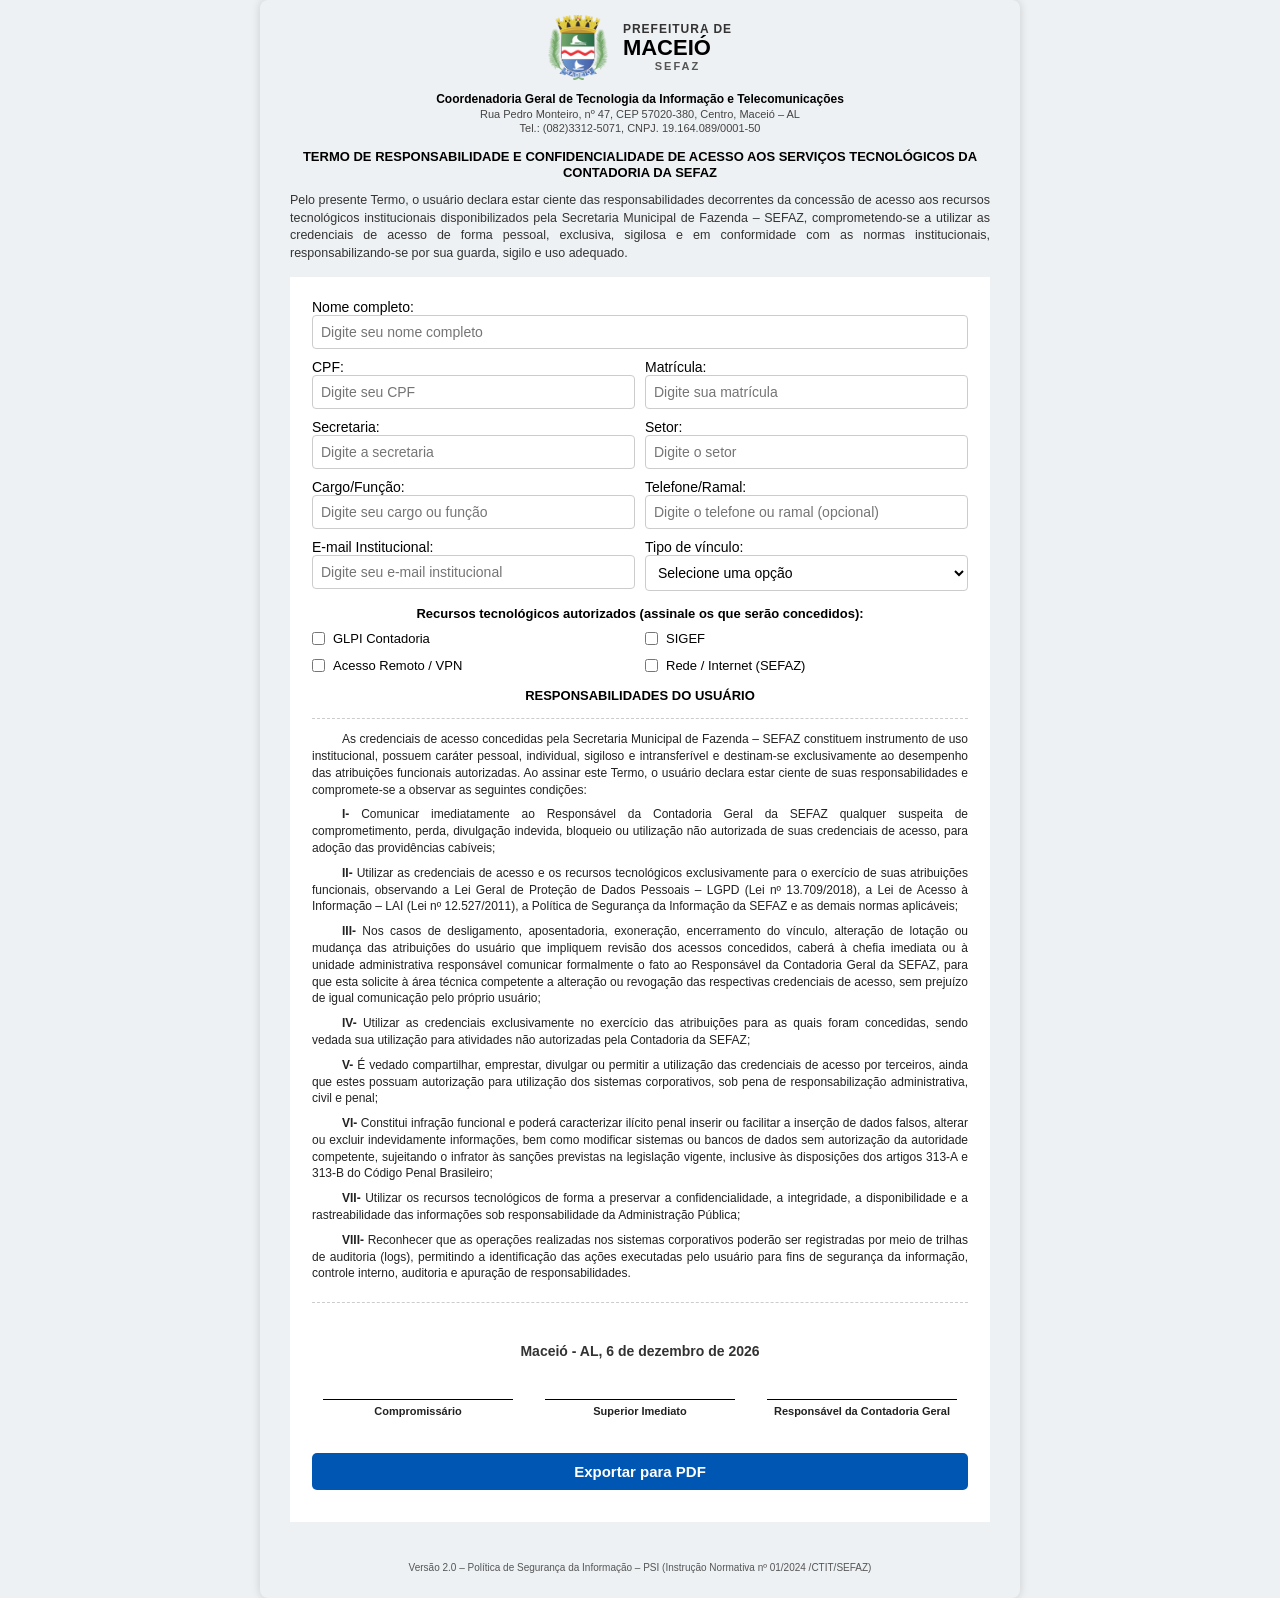
==== src/termo-contadoria/index.html @ 8eda97f9 "refactor: ajusta estrutura de pastas" ====
<!DOCTYPE html>
<html lang="pt-BR">

<head>
    <meta charset="UTF-8">
    <meta name="viewport" content="width=device-width, initial-scale=1.0">
    <title>Termo de Responsabilidade - Contadoria SEFAZ</title>
    <link rel="stylesheet" href="style.css">
</head>

<body>

    <!-- Estrutura de Tabela para Repetição Nativa do Rodapé no PDF -->
    <table class="tabela-impressao-layout">
        
        <!-- O tfoot é impresso automaticamente no fim de TODAS as páginas -->
        <tfoot>
            <tr>
                <td>
                    <div class="espacador-rodape"></div>
                    <p class="rodape-versao">
                        Versão 2.0 – Política de Segurança da Informação – PSI (Instrução Normativa nº 01/2024 /CTIT/SEFAZ)
                    </p>
                </td>
            </tr>
        </tfoot>

        <!-- O corpo da tabela carrega todo o seu formulário -->
        <tbody>
            <tr>
                <td>

                    <div class="cabecalho-institucional">
                        <div class="bloco-logo">
                            <img src="logo_prefeitura_de_maceio.png" alt="Brasão de Maceió" class="logo-sefaz">
                            <div class="texto-prefeitura">
                                <span class="pref">PREFEITURA DE</span>
                                <span class="cidade">MACEIÓ</span>
                                <span class="sub">SEFAZ</span>
                            </div>
                        </div>
                        
                        <p class="coordenadoria">Coordenadoria Geral de Tecnologia da Informação e Telecomunicações</p>
                        <p class="endereco">Rua Pedro Monteiro, nº 47, CEP 57020-380, Centro, Maceió – AL</p>
                        <p class="contato">Tel.: (082)3312-5071, CNPJ. 19.164.089/0001-50</p>
                    </div>

                    <h1>TERMO DE RESPONSABILIDADE E CONFIDENCIALIDADE DE ACESSO AOS SERVIÇOS TECNOLÓGICOS DA CONTADORIA DA SEFAZ</h1>
                    <h2>Pelo presente Termo, o usuário declara estar ciente das responsabilidades decorrentes da concessão de acesso aos recursos tecnológicos institucionais disponibilizados pela Secretaria Municipal de Fazenda – SEFAZ, comprometendo-se a utilizar as credenciais de acesso de forma pessoal, exclusiva, sigilosa e em conformidade com as normas institucionais, responsabilizando-se por sua guarda, sigilo e uso adequado.</h2>

                    <form id="termoForm">
                  
                        <div class="campo">  
                            <label for="nome">Nome completo:</label><br>
                            <input type="text" id="nome" placeholder="Digite seu nome completo" required>
                        </div>

                        <div class="linha duas-colunas">  
                            <div class="campo"> 
                                <label for="cpf">CPF:</label><br>
                                <input type="text" id="cpf" placeholder="Digite seu CPF" required>
                            </div> 

                            <div class="campo">
                                <label for="matricula">Matrícula:</label><br>
                                <input type="text" id="matricula" placeholder="Digite sua matrícula" required>
                            </div>
                        </div>

                        <div class="linha coluna-doisdois">
                            <div class="campo"> 
                                <label for="secretaria">Secretaria:</label><br>
                                <input type="text" id="secretaria" placeholder="Digite a secretaria" required>
                            </div>

                            <div class="campo">
                                <label for="setor">Setor:</label><br>
                                <input type="text" id="setor" placeholder="Digite o setor" required>
                            </div>
                        </div>

                        <div class="linha duas-colunas">
                            <div class="campo"> 
                                <label for="cargo">Cargo/Função:</label><br>
                                <input type="text" id="cargo" placeholder="Digite seu cargo ou função" required>
                            </div>

                            <div class="campo">
                                <label for="telefone">Telefone/Ramal:</label><br>
                                <input type="text" id="telefone" placeholder="Digite o telefone ou ramal (opcional)">
                            </div>
                        </div>

                        <div class="linha duas-colunas">
                            <div class="campo">
                                <label for="email">E-mail Institucional:</label><br>
                                <input type="email" id="email" placeholder="Digite seu e-mail institucional" required>
                            </div>

                            <div class="campo">
                                <label for="vinculo">Tipo de vínculo:</label><br>
                                <select id="vinculo" name="vinculo" required>
                                    <option value="" disabled selected>Selecione uma opção</option>
                                    <option value="efetivo">Servidor Efetivo</option>
                                    <option value="comissionado">Servidor Comissionado</option>
                                    <option value="terceirizado">Terceirizado</option>
                                    <option value="estagiario">Estagiário</option>
                                    <option value="outro">Outro</option>
                                </select>
                            </div>
                        </div>

                        <h3>Recursos tecnológicos autorizados (assinale os que serão concedidos):</h3>

                        <div class="campo grid-checklists">
                            <label class="item-check"><input type="checkbox" name="recursos" value="glpi"> GLPI Contadoria</label>
                            <label class="item-check"><input type="checkbox" name="recursos" value="sigef"> SIGEF</label>
                            <label class="item-check"><input type="checkbox" name="recursos" value="vpn"> Acesso Remoto / VPN</label>
                            <label class="item-check"><input type="checkbox" name="recursos" value="rede"> Rede / Internet (SEFAZ)</label>
                        </div>

                        <!-- Bloco de Cláusulas Contratuais da Contadoria da SEFAZ -->
                        <h3>RESPONSABILIDADES DO USUÁRIO</h3>
                        <div class="secao-texto-legal">
                            <p>As credenciais de acesso concedidas pela Secretaria Municipal de Fazenda – SEFAZ constituem instrumento de uso institucional, possuem caráter pessoal, individual, sigiloso e intransferível e destinam-se exclusivamente ao desempenho das atribuições funcionais autorizadas. Ao assinar este Termo, o usuário declara estar ciente de suas responsabilidades e compromete-se a observar as seguintes condições:</p>

                            <p><strong>I-</strong> Comunicar imediatamente ao Responsável da Contadoria Geral da SEFAZ qualquer suspeita de comprometimento, perda, divulgação indevida, bloqueio ou utilização não autorizada de suas credenciais de acesso, para adoção das providências cabíveis;</p>

                            <p><strong>II-</strong> Utilizar as credenciais de acesso e os recursos tecnológicos exclusivamente para o exercício de suas atribuições funcionais, observando a Lei Geral de Proteção de Dados Pessoais – LGPD (Lei nº 13.709/2018), a Lei de Acesso à Informação – LAI (Lei nº 12.527/2011), a Política de Segurança da Informação da SEFAZ e as demais normas aplicáveis;</p>

                            <p><strong>III-</strong> Nos casos de desligamento, aposentadoria, exoneração, encerramento do vínculo, alteração de lotação ou mudança das atribuições do usuário que impliquem revisão dos acessos concedidos, caberá à chefia imediata ou à unidade administrativa responsável comunicar formalmente o fato ao Responsável da Contadoria Geral da SEFAZ, para que esta solicite à área técnica competente a alteração ou revogação das respectivas credenciais de acesso, sem prejuízo de igual comunicação pelo próprio usuário;</p>

                            <p><strong>IV-</strong> Utilizar as credenciais exclusivamente no exercício das atribuições para as quais foram concedidas, sendo vedada sua utilização para atividades não autorizadas pela Contadoria da SEFAZ;</p>

                            <p><strong>V-</strong> É vedado compartilhar, emprestar, divulgar ou permitir a utilização das credenciais de acesso por terceiros, ainda que estes possuam autorização para utilização dos sistemas corporativos, sob pena de responsabilização administrativa, civil e penal;</p>

                            <p><strong>VI-</strong> Constitui infração funcional e poderá caracterizar ilícito penal inserir ou facilitar a inserção de dados falsos, alterar ou excluir indevidamente informações, bem como modificar sistemas ou bancos de dados sem autorização da autoridade competente, sujeitando o infrator às sanções previstas na legislação vigente, inclusive às disposições dos artigos 313-A e 313-B do Código Penal Brasileiro;</p>

                            <p><strong>VII-</strong> Utilizar os recursos tecnológicos de forma a preservar a confidencialidade, a integridade, a disponibilidade e a rastreabilidade das informações sob responsabilidade da Administração Pública;</p>

                            <p><strong>VIII-</strong> Reconhecer que as operações realizadas nos sistemas corporativos poderão ser registradas por meio de trilhas de auditoria (logs), permitindo a identificação das ações executadas pelo usuário para fins de segurança da informação, controle interno, auditoria e apuração de responsabilidades.</p>
                        </div>

                        <!-- Bloco de Encerramento (Data + 3 Assinaturas Oficiais) -->
                        <div class="bloco-encerramento">
                            
                            <div class="campo campo-data-centralizada">
                                <div id="data-termo">Maceió - AL, <span id="data-hoje"></span></div>
                            </div>

                            <div class="linha tres-colunas secao-assinatura">
                                <div class="campo campo-assinatura">
                                    <div class="linha-assinatura"></div>
                                    <label>Compromissário</label>
                                </div>

                                <div class="campo campo-assinatura">
                                    <div class="linha-assinatura"></div>
                                    <label>Superior Imediato</label>
                                </div>

                                <div class="campo campo-assinatura">
                                    <div class="linha-assinatura"></div>
                                    <label>Responsável da Contadoria Geral</label>
                                </div>
                            </div>
                        </div>

                        <!-- Botão de tipo SUBMIT para ativar a validação padrão do navegador -->
                        <div class="linha">
                            <button type="submit" class="botao-pdf">Exportar para PDF</button>
                        </div>

                    </form> 

                </td>
            </tr>
        </tbody>
    </table>

    <script>
        document.addEventListener("DOMContentLoaded", function() {
            const data = new Date();
            const opcoes = { year: 'numeric', month: 'long', day: 'numeric' };
            const elementoData = document.getElementById('data-hoje');
            if (elementoData) {
                elementoData.textContent = data.toLocaleDateString('pt-BR', opcoes);
            }

            const form = document.getElementById('termoForm');
            form.addEventListener('submit', function(event) {
                event.preventDefault(); 
                window.print();         
            });
        });
    </script>

</body>
</html>
---- src/termo-contadoria/style.css ----
body {
    background-color: rgb(238, 241, 243);
    padding: 15px 30px;
    max-width: 700px;
    margin: auto;
    border-radius: 8px;
    box-shadow: 0 0 10px rgba(0,0,0,0.15);
    font-family: 'Century Gothic', sans-serif;
    font-size: 14px;
}

/* --- Configuração da Tabela Fantasma de Layout --- */
.tabela-impressao-layout {
    width: 100%;
    border-collapse: collapse;
    border: none;
}

.tabela-impressao-layout td {
    padding: 0;
    border: none;
}

/* --- Cabeçalho Institucional (Logo + Texto da Prefeitura) --- */
.cabecalho-institucional {
    text-align: center;
    margin-bottom: 15px;
}

.bloco-logo {
    display: flex;
    align-items: center;
    justify-content: center;
    gap: 15px;
    margin-bottom: 12px;
}

.logo-sefaz {
    max-width: 60px;
    height: auto;
    display: block;
}

.texto-prefeitura {
    display: flex;
    flex-direction: column;
    text-align: left;
    font-family: Arial, sans-serif;
    line-height: 1.1;
}

.texto-prefeitura .pref {
    font-size: 12px;
    font-weight: bold;
    color: #333;
    letter-spacing: 1px;
}

.texto-prefeitura .cidade {
    font-size: 22px;
    font-weight: 900;
    color: #000;
}

.texto-prefeitura .sub {
    font-size: 11px;
    font-weight: bold;
    color: #555;
    letter-spacing: 2px;
    text-align: center;
}

.cabecalho-institucional p {
    margin: 2px 0;
    font-size: 11px;
    color: #444;
}

.cabecalho-institucional .coordenadoria {
    font-weight: bold;
    font-size: 12px;
    color: #000;
}

h1 {
    text-align: center;
    font-size: 13px;
    margin-top: 10px;
    margin-bottom: 12px;
    font-weight: 900;
    line-height: 1.2;
}

h2 {
    font-size: 12.5px;
    text-align: justify;
    font-weight: normal;
    margin-top: 0;
    margin-bottom: 15px;
    line-height: 1.4;
    color: #333;
}

h3, h4, h5, h6 {
    font-size: 13px;
    text-align: center;
    font-weight: bold;
    margin-top: 15px;
    margin-bottom: 10px;
}

/* --- Bloco de Cláusulas Jurídicas --- */
.secao-texto-legal {
    margin-top: 15px;
    margin-bottom: 15px;
    border-top: 1px dashed #ccc;
    border-bottom: 1px dashed #ccc;
    padding: 12px 0;
}

.secao-texto-legal p {
    text-align: justify;
    text-indent: 2.5em;
    font-size: 12px;
    line-height: 1.4;
    margin-top: 0;
    margin-bottom: 8px;
    color: #222;
}

/* --- Formulário e Campos --- */
form {
    background-color: white;
    padding: 22px;
    width: 100%;
    box-sizing: border-box;
}

.campo {
    margin-bottom: 10px;
}

.linha .campo {
    margin-bottom: 0;
}

input,
select,
textarea {
    width: 100%;
    padding: 8px;
    box-sizing: border-box;
    font-size: 14px;
    background-color: white;
    border: 1px solid #ccc;
    border-radius: 4px;
}

/* --- Caixa Expansível (Textarea) --- */
textarea {
    min-height: 40px;
    field-sizing: content;
    resize: none;
    font-family: inherit;
    font-size: 14px;
    margin-top: 5px;
}

/* --- Estrutura de Linhas e Grids --- */
.linha {
    display: grid;
    gap: 10px 10px; 
    width: 100%;
    margin-bottom: 10px;
}
    
.tres-colunas { grid-template-columns: 1fr 1fr 1fr; }
.duas-colunas { grid-template-columns: 1fr 1fr; }
.coluna-doisdois { grid-template-columns: 1fr 1fr; }

/* --- Checkboxes de Sistemas (Contadoria) --- */
.grid-checklists {
    display: grid;
    grid-template-columns: 1fr 1fr; /* Dividido em 2 colunas para os 4 itens da contadoria */
    gap: 12px 10px;                     
    margin-top: 8px;
    margin-bottom: 12px;
}

.item-check {
    display: flex;
    align-items: center;
    gap: 8px; 
    font-size: 13px;
    cursor: pointer;
    font-weight: normal;
}

.item-check input[type="checkbox"] {
    width: auto !important;
    margin: 0;
    cursor: pointer;
}

/* --- Bloco de Encerramento Visual (Tela) --- */
.bloco-encerramento {
    margin-top: 40px;
}

.campo campo-data-centralizada {
    text-align: center;
    margin-bottom: 65px;
}

#data-termo {
    font-size: 14px;
    font-weight: bold;
    color: #333;
    text-align: center;
}

.secao-assinatura {
    align-items: flex-end;
    margin-top: 40px;
}

.campo-assinatura {
    text-align: center;
}

.linha-assinatura {
    border-top: 1px solid #000;
    width: 90%;
    margin: 0 auto 5px;
}

.campo-assinatura label {
    font-size: 11px;
    font-weight: bold;
    color: #222;
    display: block;
    line-height: 1.2;
}

/* --- Configuração do Rodapé na Tela --- */
.espacador-rodape {
    display: none;
}

.rodape-versao {
    text-align: center; 
    font-size: 10px; 
    color: #555; 
    margin-top: 40px;
    width: 100%;
}

/* --- Botão PDF --- */
.botao-pdf {
    background-color: #0056b3;
    color: white;
    border: none;
    padding: 10px 20px;
    font-size: 15px;
    font-weight: bold;
    border-radius: 5px;
    cursor: pointer;
    width: 100%;
    margin-top: 25px;
    transition: background-color 0.2s;
}

.botao-pdf:hover {
    background-color: #004085;
}


/* ==========================================
   CONFIGURAÇÕES DE IMPRESSÃO (PDF DUAS PÁGINAS) 
   ========================================== */
@media print {
    @page {
        margin: 1.2cm 1.5cm;
    }

    .botao-pdf {
        display: none !important;
    }
    
    body {
        background-color: white !important;
        box-shadow: none !important;
        padding: 0 !important;
        max-width: 100% !important;
        font-size: 13px !important;
        position: relative;
        min-height: 100%;
    }
    
    form {
        background-color: white !important;
        padding: 0 !important;
    }

    input, textarea {
        padding: 7px !important;
        font-size: 13px !important;
    }

    /* Remove as setinhas dos seletores no PDF */
    select {
        padding: 7px !important;
        font-size: 13px !important;
        appearance: none !important;
        -webkit-appearance: none !important;
        -moz-appearance: none !important;
        background-image: none !important;
    }

    .cabecalho-institucional {
        margin-bottom: 12px !important;
    }

    .bloco-logo {
        margin-bottom: 8px !important;
    }

    .secao-texto-legal {
        margin-top: 15px !important;
        margin-bottom: 15px !important;
        padding: 10px 0 !important;
    }

    .secao-texto-legal p {
        font-size: 11.5px !important;
        line-height: 1.45 !important;
        margin-bottom: 8px !important;
        text-indent: 2.5em !important;
    }

    .linha, .grid-checklists {
        gap: 8px 10px !important;
        margin-bottom: 8px !important;
    }

    h1 {
        margin-top: 8px !important;
        margin-bottom: 12px !important;
        font-size: 13px !important;
    }

    h2 {
        font-size: 11.5px !important;
        line-height: 1.4 !important;
        margin-bottom: 12px !important;
    }

    h3 {
        margin-top: 20px !important;
        margin-bottom: 12px !important;
    }

    .item-check {
        font-size: 12px !important;
    }

    #detalhe-outros {
        height: 25px !important;
        padding: 2px 5px !important;
    }

    textarea {
        min-height: 35px !important;
    }

    .bloco-encerramento {
        margin-top: 45px !important;
        page-break-inside: avoid !important; /* Impede que as assinaturas se dividam entre as páginas */
    }

    .campo-data-centralizada {
        margin-bottom: 60px !important;
    }
    
    .linha-assinatura {
        width: 92% !important;
    }

    /* --- MECANISMO DE MARGEM SUPERIOR DO RODAPÉ NO PDF --- */
    .espacador-rodape {
        display: block !important;
        height: 25px;
        width: 100%;
    }

    .rodape-versao {
        margin-top: 0 !important;
        font-size: 9.5px !important;
        text-align: center !important;
        color: #555 !important;
        border-top: 1px solid #eee;
        padding-top: 5px;
    }
}
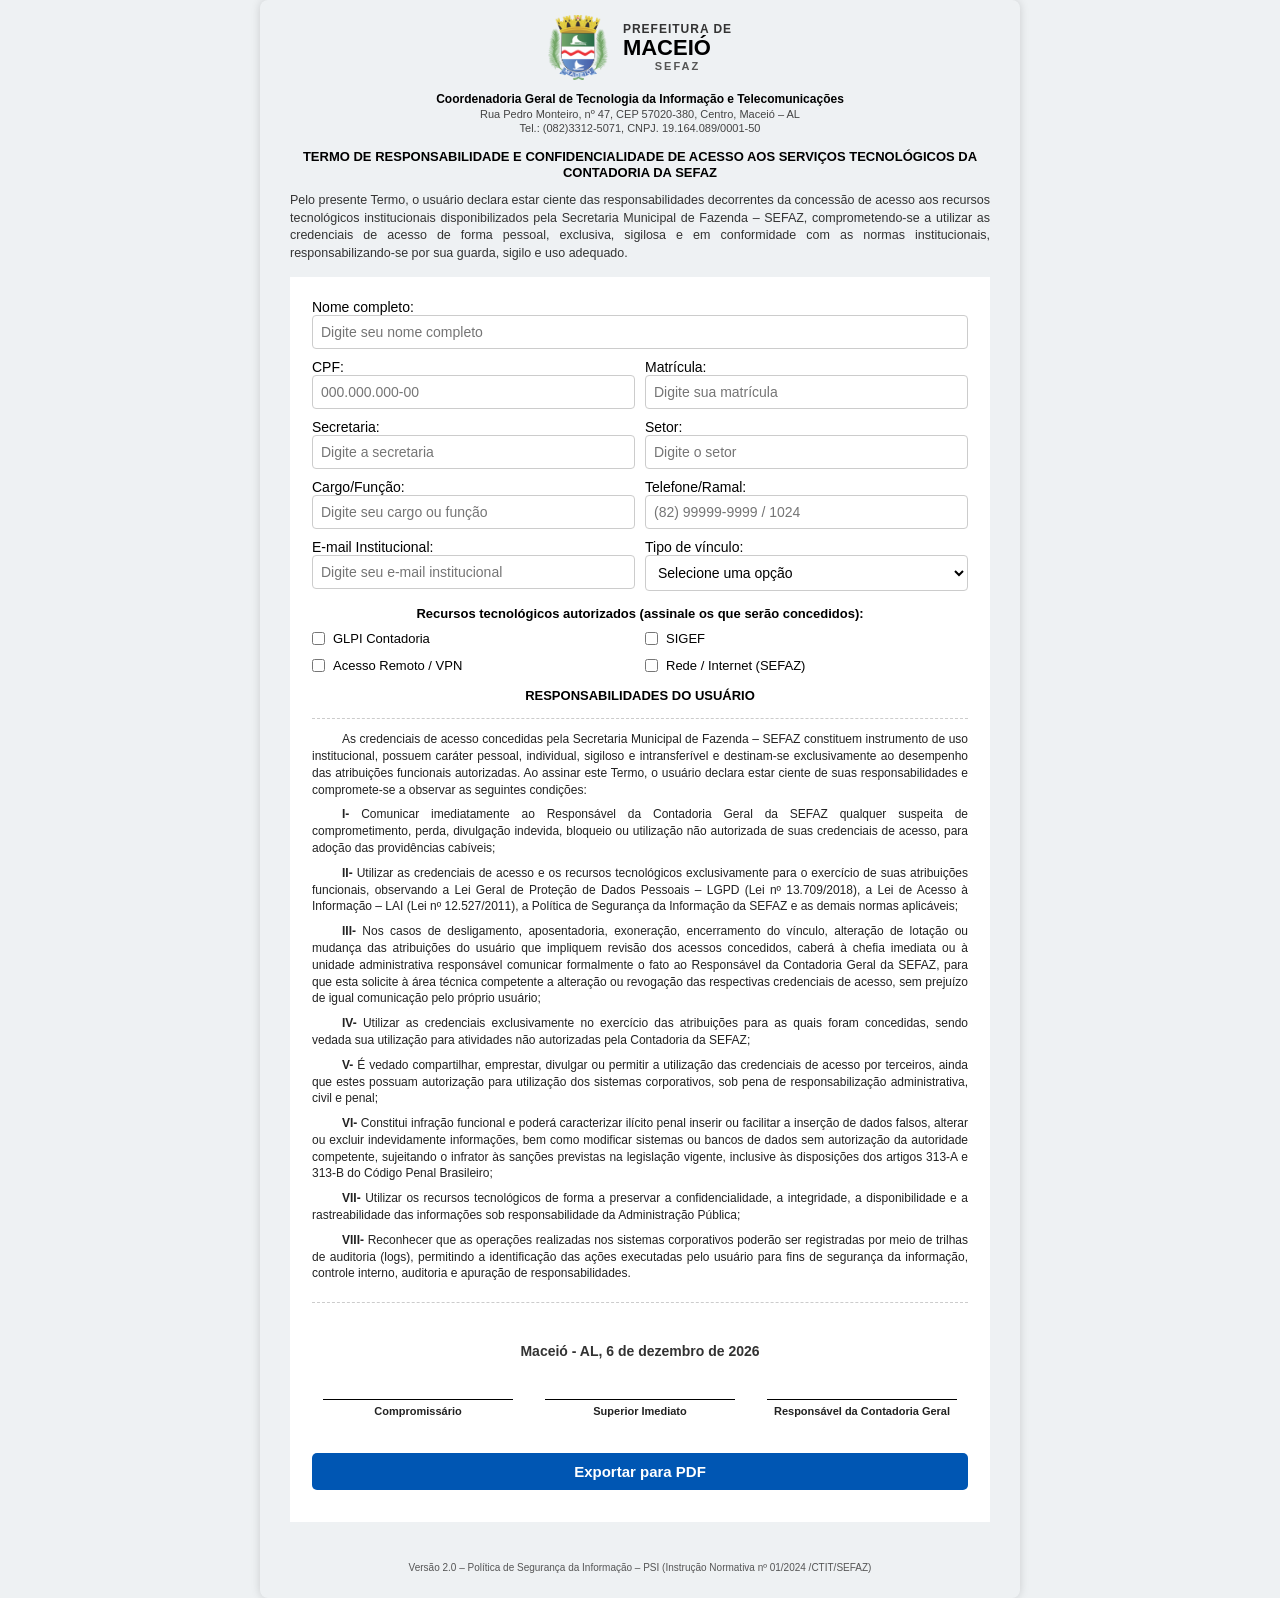
==== commit f5435840: "fix: ajusta placeholder e máscaras" ====
--- a/src/termo-contadoria/index.html
+++ b/src/termo-contadoria/index.html
@@ -12,14 +12,15 @@
 
     <!-- Estrutura de Tabela para Repetição Nativa do Rodapé no PDF -->
     <table class="tabela-impressao-layout">
-        
+
         <!-- O tfoot é impresso automaticamente no fim de TODAS as páginas -->
         <tfoot>
             <tr>
                 <td>
                     <div class="espacador-rodape"></div>
                     <p class="rodape-versao">
-                        Versão 2.0 – Política de Segurança da Informação – PSI (Instrução Normativa nº 01/2024 /CTIT/SEFAZ)
+                        Versão 2.0 – Política de Segurança da Informação – PSI (Instrução Normativa nº 01/2024
+                        /CTIT/SEFAZ)
                     </p>
                 </td>
             </tr>
@@ -32,34 +33,41 @@
 
                     <div class="cabecalho-institucional">
                         <div class="bloco-logo">
-                            <img src="logo_prefeitura_de_maceio.png" alt="Brasão de Maceió" class="logo-sefaz">
+                            <img src="../assets/logo_prefeitura_de_maceio.png" alt="Brasão de Maceió"
+                                class="logo-sefaz">
                             <div class="texto-prefeitura">
                                 <span class="pref">PREFEITURA DE</span>
                                 <span class="cidade">MACEIÓ</span>
                                 <span class="sub">SEFAZ</span>
                             </div>
                         </div>
-                        
+
                         <p class="coordenadoria">Coordenadoria Geral de Tecnologia da Informação e Telecomunicações</p>
                         <p class="endereco">Rua Pedro Monteiro, nº 47, CEP 57020-380, Centro, Maceió – AL</p>
                         <p class="contato">Tel.: (082)3312-5071, CNPJ. 19.164.089/0001-50</p>
                     </div>
 
-                    <h1>TERMO DE RESPONSABILIDADE E CONFIDENCIALIDADE DE ACESSO AOS SERVIÇOS TECNOLÓGICOS DA CONTADORIA DA SEFAZ</h1>
-                    <h2>Pelo presente Termo, o usuário declara estar ciente das responsabilidades decorrentes da concessão de acesso aos recursos tecnológicos institucionais disponibilizados pela Secretaria Municipal de Fazenda – SEFAZ, comprometendo-se a utilizar as credenciais de acesso de forma pessoal, exclusiva, sigilosa e em conformidade com as normas institucionais, responsabilizando-se por sua guarda, sigilo e uso adequado.</h2>
+                    <h1>TERMO DE RESPONSABILIDADE E CONFIDENCIALIDADE DE ACESSO AOS SERVIÇOS TECNOLÓGICOS DA CONTADORIA
+                        DA SEFAZ</h1>
+                    <h2>Pelo presente Termo, o usuário declara estar ciente das responsabilidades decorrentes da
+                        concessão de acesso aos recursos tecnológicos institucionais disponibilizados pela Secretaria
+                        Municipal de Fazenda – SEFAZ, comprometendo-se a utilizar as credenciais de acesso de forma
+                        pessoal, exclusiva, sigilosa e em conformidade com as normas institucionais,
+                        responsabilizando-se por sua guarda, sigilo e uso adequado.</h2>
 
                     <form id="termoForm">
-                  
-                        <div class="campo">  
+
+                        <div class="campo">
                             <label for="nome">Nome completo:</label><br>
                             <input type="text" id="nome" placeholder="Digite seu nome completo" required>
                         </div>
 
-                        <div class="linha duas-colunas">  
-                            <div class="campo"> 
+                        <div class="linha duas-colunas">
+                            <div class="campo">
                                 <label for="cpf">CPF:</label><br>
-                                <input type="text" id="cpf" placeholder="Digite seu CPF" required>
-                            </div> 
+                                <input type="text" id="cpf" placeholder="000.000.000-00" maxlength="14"
+                                    oninput="mascaraCPF(this)" required>
+                            </div>
 
                             <div class="campo">
                                 <label for="matricula">Matrícula:</label><br>
@@ -68,7 +76,7 @@
                         </div>
 
                         <div class="linha coluna-doisdois">
-                            <div class="campo"> 
+                            <div class="campo">
                                 <label for="secretaria">Secretaria:</label><br>
                                 <input type="text" id="secretaria" placeholder="Digite a secretaria" required>
                             </div>
@@ -80,14 +88,15 @@
                         </div>
 
                         <div class="linha duas-colunas">
-                            <div class="campo"> 
+                            <div class="campo">
                                 <label for="cargo">Cargo/Função:</label><br>
                                 <input type="text" id="cargo" placeholder="Digite seu cargo ou função" required>
                             </div>
 
                             <div class="campo">
                                 <label for="telefone">Telefone/Ramal:</label><br>
-                                <input type="text" id="telefone" placeholder="Digite o telefone ou ramal (opcional)">
+                                <input type="text" id="telefone" placeholder="(82) 99999-9999 / 1024"
+                                    oninput="filtrarTelefone(this)" required>
                             </div>
                         </div>
 
@@ -113,37 +122,71 @@
                         <h3>Recursos tecnológicos autorizados (assinale os que serão concedidos):</h3>
 
                         <div class="campo grid-checklists">
-                            <label class="item-check"><input type="checkbox" name="recursos" value="glpi"> GLPI Contadoria</label>
-                            <label class="item-check"><input type="checkbox" name="recursos" value="sigef"> SIGEF</label>
-                            <label class="item-check"><input type="checkbox" name="recursos" value="vpn"> Acesso Remoto / VPN</label>
-                            <label class="item-check"><input type="checkbox" name="recursos" value="rede"> Rede / Internet (SEFAZ)</label>
+                            <label class="item-check"><input type="checkbox" name="recursos" value="glpi"> GLPI
+                                Contadoria</label>
+                            <label class="item-check"><input type="checkbox" name="recursos" value="sigef">
+                                SIGEF</label>
+                            <label class="item-check"><input type="checkbox" name="recursos" value="vpn"> Acesso Remoto
+                                / VPN</label>
+                            <label class="item-check"><input type="checkbox" name="recursos" value="rede"> Rede /
+                                Internet (SEFAZ)</label>
                         </div>
 
                         <!-- Bloco de Cláusulas Contratuais da Contadoria da SEFAZ -->
                         <h3>RESPONSABILIDADES DO USUÁRIO</h3>
                         <div class="secao-texto-legal">
-                            <p>As credenciais de acesso concedidas pela Secretaria Municipal de Fazenda – SEFAZ constituem instrumento de uso institucional, possuem caráter pessoal, individual, sigiloso e intransferível e destinam-se exclusivamente ao desempenho das atribuições funcionais autorizadas. Ao assinar este Termo, o usuário declara estar ciente de suas responsabilidades e compromete-se a observar as seguintes condições:</p>
-
-                            <p><strong>I-</strong> Comunicar imediatamente ao Responsável da Contadoria Geral da SEFAZ qualquer suspeita de comprometimento, perda, divulgação indevida, bloqueio ou utilização não autorizada de suas credenciais de acesso, para adoção das providências cabíveis;</p>
-
-                            <p><strong>II-</strong> Utilizar as credenciais de acesso e os recursos tecnológicos exclusivamente para o exercício de suas atribuições funcionais, observando a Lei Geral de Proteção de Dados Pessoais – LGPD (Lei nº 13.709/2018), a Lei de Acesso à Informação – LAI (Lei nº 12.527/2011), a Política de Segurança da Informação da SEFAZ e as demais normas aplicáveis;</p>
-
-                            <p><strong>III-</strong> Nos casos de desligamento, aposentadoria, exoneração, encerramento do vínculo, alteração de lotação ou mudança das atribuições do usuário que impliquem revisão dos acessos concedidos, caberá à chefia imediata ou à unidade administrativa responsável comunicar formalmente o fato ao Responsável da Contadoria Geral da SEFAZ, para que esta solicite à área técnica competente a alteração ou revogação das respectivas credenciais de acesso, sem prejuízo de igual comunicação pelo próprio usuário;</p>
-
-                            <p><strong>IV-</strong> Utilizar as credenciais exclusivamente no exercício das atribuições para as quais foram concedidas, sendo vedada sua utilização para atividades não autorizadas pela Contadoria da SEFAZ;</p>
-
-                            <p><strong>V-</strong> É vedado compartilhar, emprestar, divulgar ou permitir a utilização das credenciais de acesso por terceiros, ainda que estes possuam autorização para utilização dos sistemas corporativos, sob pena de responsabilização administrativa, civil e penal;</p>
-
-                            <p><strong>VI-</strong> Constitui infração funcional e poderá caracterizar ilícito penal inserir ou facilitar a inserção de dados falsos, alterar ou excluir indevidamente informações, bem como modificar sistemas ou bancos de dados sem autorização da autoridade competente, sujeitando o infrator às sanções previstas na legislação vigente, inclusive às disposições dos artigos 313-A e 313-B do Código Penal Brasileiro;</p>
-
-                            <p><strong>VII-</strong> Utilizar os recursos tecnológicos de forma a preservar a confidencialidade, a integridade, a disponibilidade e a rastreabilidade das informações sob responsabilidade da Administração Pública;</p>
-
-                            <p><strong>VIII-</strong> Reconhecer que as operações realizadas nos sistemas corporativos poderão ser registradas por meio de trilhas de auditoria (logs), permitindo a identificação das ações executadas pelo usuário para fins de segurança da informação, controle interno, auditoria e apuração de responsabilidades.</p>
+                            <p>As credenciais de acesso concedidas pela Secretaria Municipal de Fazenda – SEFAZ
+                                constituem instrumento de uso institucional, possuem caráter pessoal, individual,
+                                sigiloso e intransferível e destinam-se exclusivamente ao desempenho das atribuições
+                                funcionais autorizadas. Ao assinar este Termo, o usuário declara estar ciente de suas
+                                responsabilidades e compromete-se a observar as seguintes condições:</p>
+
+                            <p><strong>I-</strong> Comunicar imediatamente ao Responsável da Contadoria Geral da SEFAZ
+                                qualquer suspeita de comprometimento, perda, divulgação indevida, bloqueio ou utilização
+                                não autorizada de suas credenciais de acesso, para adoção das providências cabíveis;</p>
+
+                            <p><strong>II-</strong> Utilizar as credenciais de acesso e os recursos tecnológicos
+                                exclusivamente para o exercício de suas atribuições funcionais, observando a Lei Geral
+                                de Proteção de Dados Pessoais – LGPD (Lei nº 13.709/2018), a Lei de Acesso à Informação
+                                – LAI (Lei nº 12.527/2011), a Política de Segurança da Informação da SEFAZ e as demais
+                                normas aplicáveis;</p>
+
+                            <p><strong>III-</strong> Nos casos de desligamento, aposentadoria, exoneração, encerramento
+                                do vínculo, alteração de lotação ou mudança das atribuições do usuário que impliquem
+                                revisão dos acessos concedidos, caberá à chefia imediata ou à unidade administrativa
+                                responsável comunicar formalmente o fato ao Responsável da Contadoria Geral da SEFAZ,
+                                para que esta solicite à área técnica competente a alteração ou revogação das
+                                respectivas credenciais de acesso, sem prejuízo de igual comunicação pelo próprio
+                                usuário;</p>
+
+                            <p><strong>IV-</strong> Utilizar as credenciais exclusivamente no exercício das atribuições
+                                para as quais foram concedidas, sendo vedada sua utilização para atividades não
+                                autorizadas pela Contadoria da SEFAZ;</p>
+
+                            <p><strong>V-</strong> É vedado compartilhar, emprestar, divulgar ou permitir a utilização
+                                das credenciais de acesso por terceiros, ainda que estes possuam autorização para
+                                utilização dos sistemas corporativos, sob pena de responsabilização administrativa,
+                                civil e penal;</p>
+
+                            <p><strong>VI-</strong> Constitui infração funcional e poderá caracterizar ilícito penal
+                                inserir ou facilitar a inserção de dados falsos, alterar ou excluir indevidamente
+                                informações, bem como modificar sistemas ou bancos de dados sem autorização da
+                                autoridade competente, sujeitando o infrator às sanções previstas na legislação vigente,
+                                inclusive às disposições dos artigos 313-A e 313-B do Código Penal Brasileiro;</p>
+
+                            <p><strong>VII-</strong> Utilizar os recursos tecnológicos de forma a preservar a
+                                confidencialidade, a integridade, a disponibilidade e a rastreabilidade das informações
+                                sob responsabilidade da Administração Pública;</p>
+
+                            <p><strong>VIII-</strong> Reconhecer que as operações realizadas nos sistemas corporativos
+                                poderão ser registradas por meio de trilhas de auditoria (logs), permitindo a
+                                identificação das ações executadas pelo usuário para fins de segurança da informação,
+                                controle interno, auditoria e apuração de responsabilidades.</p>
                         </div>
 
                         <!-- Bloco de Encerramento (Data + 3 Assinaturas Oficiais) -->
                         <div class="bloco-encerramento">
-                            
+
                             <div class="campo campo-data-centralizada">
                                 <div id="data-termo">Maceió - AL, <span id="data-hoje"></span></div>
                             </div>
@@ -171,7 +214,7 @@
                             <button type="submit" class="botao-pdf">Exportar para PDF</button>
                         </div>
 
-                    </form> 
+                    </form>
 
                 </td>
             </tr>
@@ -179,7 +222,7 @@
     </table>
 
     <script>
-        document.addEventListener("DOMContentLoaded", function() {
+        document.addEventListener("DOMContentLoaded", function () {
             const data = new Date();
             const opcoes = { year: 'numeric', month: 'long', day: 'numeric' };
             const elementoData = document.getElementById('data-hoje');
@@ -188,12 +231,27 @@
             }
 
             const form = document.getElementById('termoForm');
-            form.addEventListener('submit', function(event) {
-                event.preventDefault(); 
-                window.print();         
+            form.addEventListener('submit', function (event) {
+                event.preventDefault();
+                window.print();
             });
         });
+        function mascaraCPF(input) {
+            let valor = input.value;
+
+            valor = valor.replace(/\D/g, "");
+            valor = valor.replace(/(\d{3})(\d)/, "$1.$2");
+            valor = valor.replace(/(\d{3})(\d)/, "$1.$2");
+            valor = valor.replace(/(\d{3})(\d{1,2})$/, "$1-$2");
+
+            input.value = valor;
+        }
+        function filtrarTelefone(input) {
+            // Remove tudo que NÃO for número, parênteses, hífen, espaço ou barra
+            input.value = input.value.replace(/[^0-9()\- \/]/g, "");
+        }
     </script>
 
 </body>
+
 </html>
--- a/src/termo-contadoria/style.css
+++ b/src/termo-contadoria/style.css
@@ -400,5 +400,26 @@
         color: #555 !important;
         border-top: 1px solid #eee;
         padding-top: 5px;
+
+        @page {
+        size: A4 portrait !important; /* Força folha A4 na vertical */
+        margin: 1.2cm 1.5cm !important; /* Define margens padronizadas */
+    }
+
+    /* 2. Trava a largura da estrutura web exatamente na largura de um A4 */
+    html, body {
+        width: 210mm !important; /* LARGURA FIXA DE A4 EM MILÍMETROS */
+        margin: 0 auto !important;
+        padding: 0 !important;
+        background-color: #ffffff !important;
+        -webkit-print-color-adjust: exact !important;
+        print-color-adjust: exact !important;
+    }
+
+    /* 3. Garante que a tabela que envolve o formulário ocupe 100% da largura A4 */
+    .tabela-impressao-layout {
+        width: 100% !important;
+    }
+
     }
 }
